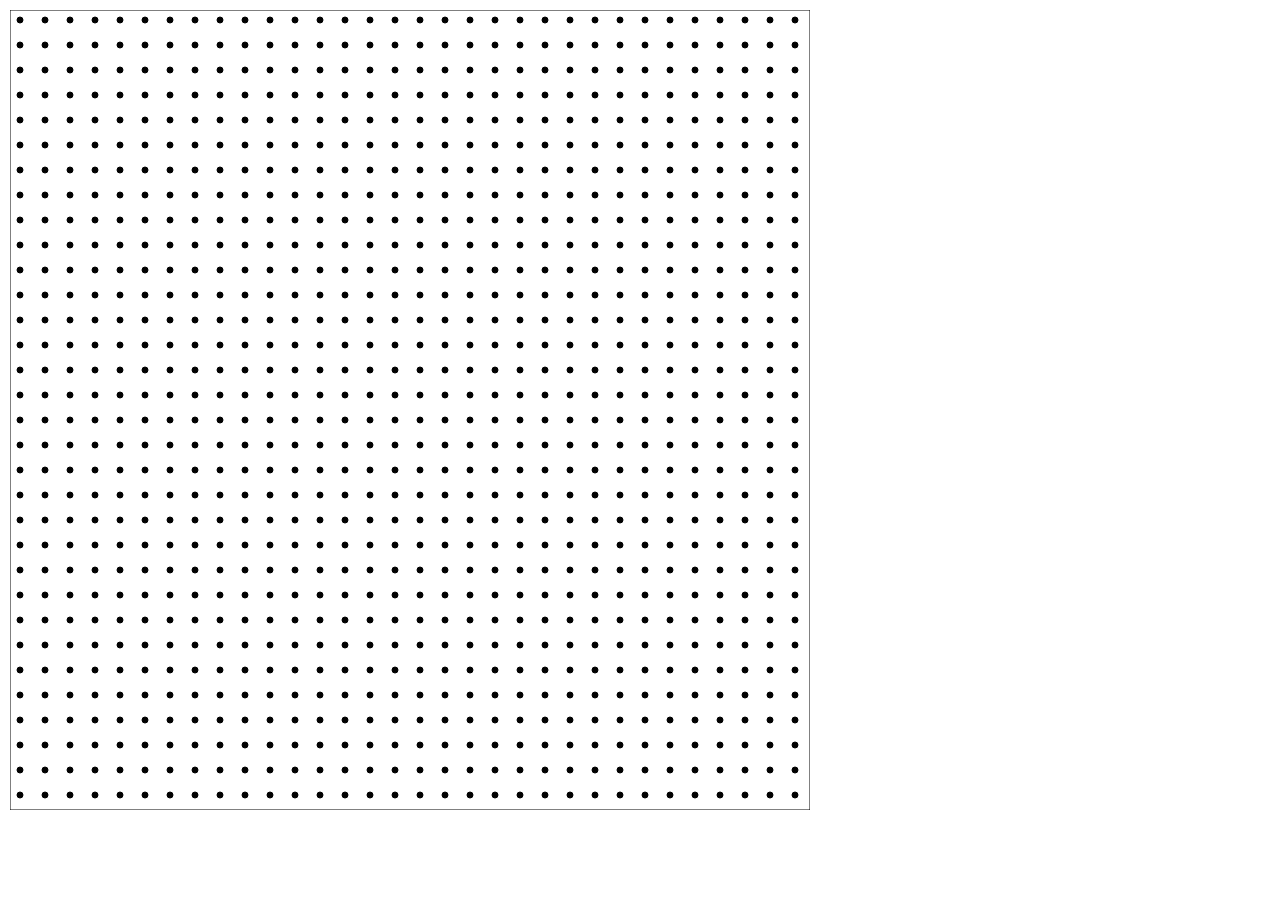
==== index.html @ 3f3d21f5 "first commit" ====
<!DOCTYPE html>
<html>
    <head>
        <title>MAP</title>
        <meta http-equiv="Content-Type" content="text/html; charset=utf-8">
        <link rel="stylesheet" type="text/css" href="css/style.css">
        <script src="http://code.jquery.com/jquery-1.10.2.min.js"></script>
        <script src="js/raphael-min.js"></script>
    </head>
    <body>
        <script src="js/script.js"></script>
    </body>
</html>
---- css/style.css ----
html, body {
    width: 100%;
    height: 100%;
    margin: 0;
}

body {
    background-color: transparent;
    -webkit-transform: perspective(1400px) matrix3d(1, 0, 0, 0, 0, 1, 0, 0, 0, 0, 1, 0, 0, 0, 0, 1);
    -webkit-transform-style: preserve-3d;
}
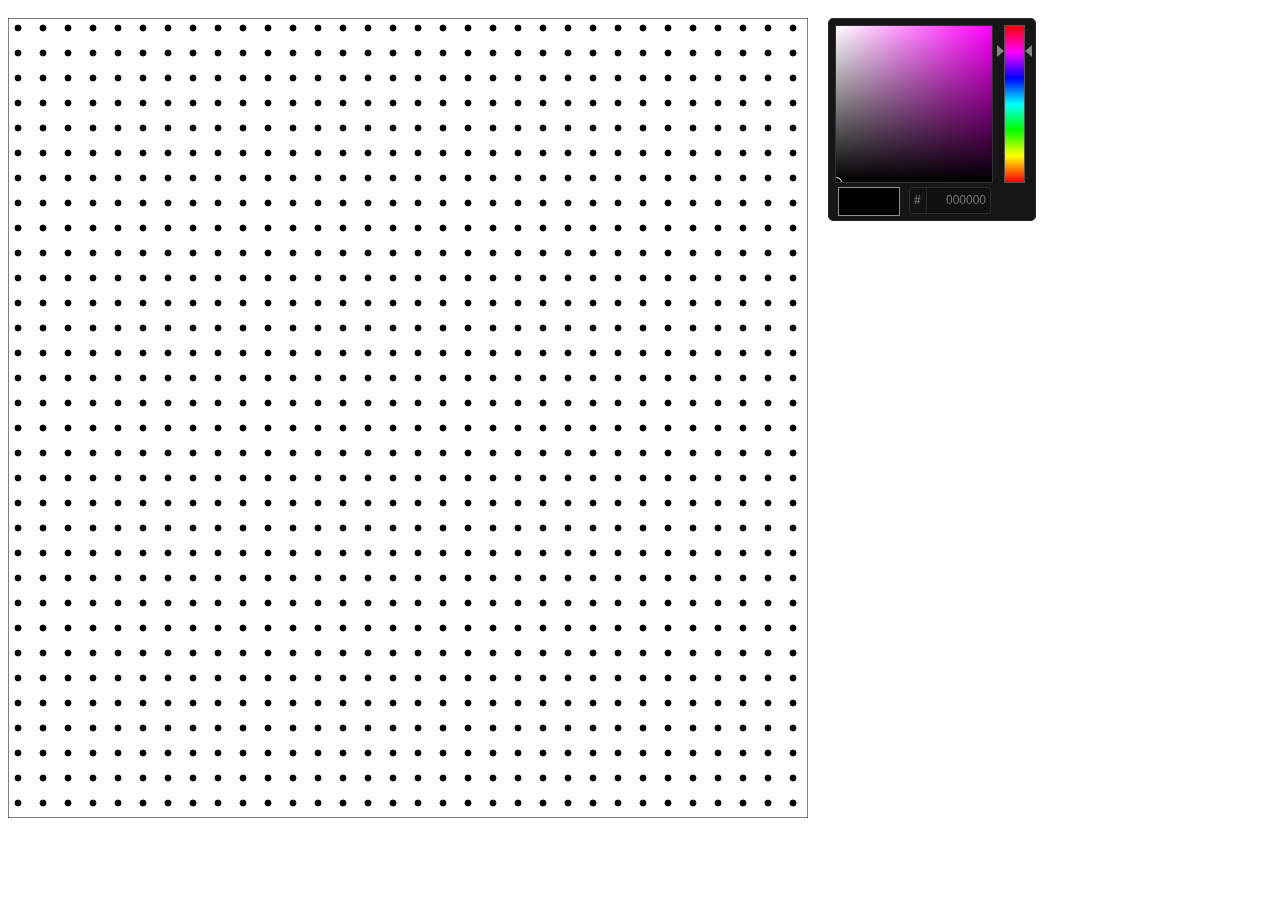
==== commit df1d6985: "colorpicker changed and line to added" ====
--- a/index.html
+++ b/index.html
@@ -3,11 +3,22 @@
     <head>
         <title>MAP</title>
         <meta http-equiv="Content-Type" content="text/html; charset=utf-8">
-        <link rel="stylesheet" type="text/css" href="css/style.css">
-        <script src="http://code.jquery.com/jquery-1.10.2.min.js"></script>
+        
+		<link rel="stylesheet" type="text/css" href="css/style.css">
+        
+		<script src="http://code.jquery.com/jquery-1.10.2.min.js"></script>
         <script src="js/raphael-min.js"></script>
+		
+		<!-- Colorpicker -->
+			<script src="js/colpick.js" type="text/javascript"></script>
+			<link rel="stylesheet" href="css/colpick.css" type="text/css"/>
+		<!-- End Colorpicker -->
     </head>
     <body>
+		<div id="tools">
+			<div id="picker"></div>
+		</div>
+		
         <script src="js/script.js"></script>
     </body>
 </html>
--- a/css/style.css
+++ b/css/style.css
@@ -1,11 +1,21 @@
 html, body {
     width: 100%;
     height: 100%;
-    margin: 0;
+    margin: 10;
 }
 
 body {
     background-color: transparent;
     -webkit-transform: perspective(1400px) matrix3d(1, 0, 0, 0, 0, 1, 0, 0, 0, 0, 1, 0, 0, 0, 0, 1);
     -webkit-transform-style: preserve-3d;
+}
+
+.short_input {
+	width:40px;
+}
+
+#tools {
+	position:absolute;
+	left:820px;
+	top:10px;
 }--- a/css/colpick.css
+++ b/css/colpick.css
@@ -0,0 +1,410 @@
+/*
+colpick Color Picker / colpick.com
+*/
+
+/*Main container*/
+.colpick {
+	position: absolute;
+	width: 346px;
+	height: 170px;
+	overflow: hidden;
+	display: none;
+	font-family: Arial, Helvetica, sans-serif;
+	background:#ebebeb;
+	border: 1px solid #bbb;
+	-webkit-border-radius: 5px;
+	-moz-border-radius: 5px;
+	border-radius: 5px;
+	
+	/*Prevents selecting text when dragging the selectors*/
+	-webkit-user-select: none;
+	-moz-user-select: none;
+	-ms-user-select: none;
+	-o-user-select: none;
+	user-select: none;
+}
+/*Color selection box*/
+.colpick_color {
+	position: absolute;
+	left: 7px;
+	top: 7px;
+	width: 156px;
+	height: 156px;
+	overflow: hidden;
+	outline: 1px solid #aaa;
+	cursor: crosshair;
+}
+.colpick_color_overlay1 {
+	position: absolute;
+	left:0;
+	top:0;
+	width: 156px;
+	height: 156px;
+	filter:  progid:DXImageTransform.Microsoft.gradient(GradientType=1,startColorstr='#ffffff', endColorstr='#00ffffff'); /* IE6 & IE7 */
+	-ms-filter: "progid:DXImageTransform.Microsoft.gradient(GradientType=1,startColorstr='#ffffff', endColorstr='#00ffffff')"; /* IE8 */
+	background: linear-gradient(to right, rgba(255,255,255,1), rgba(255,255,255,0));
+}
+.colpick_color_overlay2 {
+	position: absolute;
+	left:0;
+	top:0;
+	width: 156px;
+	height: 156px;
+	filter:  progid:DXImageTransform.Microsoft.gradient(GradientType=0,startColorstr='#00000000', endColorstr='#000000'); /* IE6 & IE7 */
+	-ms-filter: "progid:DXImageTransform.Microsoft.gradient(GradientType=0,startColorstr='#00000000', endColorstr='#000000')"; /* IE8 */
+	background: linear-gradient(to bottom, rgba(0,0,0,0), rgba(0,0,0,1));
+}
+/*Circular color selector*/
+.colpick_selector_outer {
+	background:none;
+	position: absolute;
+	width: 11px;
+	height: 11px;
+	margin: -6px 0 0 -6px;
+	border: 1px solid black;
+	border-radius: 50%;
+}
+.colpick_selector_inner{
+	position: absolute;
+	width: 9px;
+	height: 9px;
+	border: 1px solid white;
+	border-radius: 50%;
+}
+/*Vertical hue bar*/
+.colpick_hue {
+	position: absolute;
+	top: 6px;
+	left: 175px;
+	width: 19px;
+	height: 156px;
+	border: 1px solid #aaa;
+	cursor: n-resize;
+}
+/*Hue bar sliding indicator*/
+.colpick_hue_arrs {
+	position: absolute;
+	left: -8px;
+	width: 35px;
+	height: 7px;
+	margin: -7px 0 0 0;
+}
+.colpick_hue_larr {
+	position:absolute;
+	width: 0; 
+	height: 0; 
+	border-top: 6px solid transparent;
+	border-bottom: 6px solid transparent;
+	border-left: 7px solid #858585;
+}
+.colpick_hue_rarr {
+	position:absolute;
+	right:0;
+	width: 0; 
+	height: 0; 
+	border-top: 6px solid transparent;
+	border-bottom: 6px solid transparent; 
+	border-right: 7px solid #858585; 
+}
+/*New color box*/
+.colpick_new_color {
+	position: absolute;
+	left: 207px;
+	top: 6px;
+	width: 60px;
+	height: 27px;
+	background: #f00;
+	border: 1px solid #8f8f8f;
+}
+/*Current color box*/
+.colpick_current_color {
+	position: absolute;
+	left: 277px;
+	top: 6px;
+	width: 60px;
+	height: 27px;
+	background: #f00;
+	border: 1px solid #8f8f8f;
+}
+/*Input field containers*/
+.colpick_field, .colpick_hex_field  {
+	position: absolute;
+	height: 20px;
+	width: 60px;
+	overflow:hidden;
+	background:#f3f3f3;
+	color:#b8b8b8;
+	font-size:12px;
+	border:1px solid #bdbdbd;
+	-webkit-border-radius: 3px;
+	-moz-border-radius: 3px;
+	border-radius: 3px;
+}
+.colpick_rgb_r {
+	top: 40px;
+	left: 207px;
+}
+.colpick_rgb_g {
+	top: 67px;
+	left: 207px;
+}
+.colpick_rgb_b {
+	top: 94px;
+	left: 207px;
+}
+.colpick_hsb_h {
+	top: 40px;
+	left: 277px;
+}
+.colpick_hsb_s {
+	top: 67px;
+	left: 277px;
+}
+.colpick_hsb_b {
+	top: 94px;
+	left: 277px;
+}
+.colpick_hex_field {
+	width: 68px;
+	left: 207px;
+	top: 121px;
+}
+/*Text field container on focus*/
+.colpick_focus {
+	border-color: #999;
+}
+/*Field label container*/
+.colpick_field_letter {
+	position: absolute;
+	width: 12px;
+	height: 20px;
+	line-height: 20px;
+	padding-left: 4px;
+	background: #efefef;
+	border-right: 1px solid #bdbdbd;
+	font-weight: bold;
+	color:#777;
+}
+/*Text inputs*/
+.colpick_field input, .colpick_hex_field input {
+	position: absolute;
+	right: 11px;
+	margin: 0;
+	padding: 0;
+	height: 20px;
+	line-height: 20px;
+	background: transparent;
+	border: none;
+	font-size: 12px;
+	font-family: Arial, Helvetica, sans-serif;
+	color: #555;
+	text-align: right;
+	outline: none;
+}
+.colpick_hex_field input {
+	right: 4px;
+}
+/*Field up/down arrows*/
+.colpick_field_arrs {
+	position: absolute;
+	top: 0;
+	right: 0;
+	width: 9px;
+	height: 21px;
+	cursor: n-resize;
+}
+.colpick_field_uarr {
+	position: absolute;
+	top: 5px;
+	width: 0; 
+	height: 0; 
+	border-left: 4px solid transparent;
+	border-right: 4px solid transparent;
+	border-bottom: 4px solid #959595;
+}
+.colpick_field_darr {
+	position: absolute;
+	bottom:5px;
+	width: 0; 
+	height: 0; 
+	border-left: 4px solid transparent;
+	border-right: 4px solid transparent;
+	border-top: 4px solid #959595;
+}
+/*Submit/Select button*/
+.colpick_submit {
+	position: absolute;
+	left: 207px;
+	top: 149px;
+	width: 130px;
+	height: 22px;
+	line-height:22px;
+	background: #efefef;
+	text-align: center;
+	color: #555;
+	font-size: 12px;
+	font-weight:bold;
+	border: 1px solid #bdbdbd;
+	-webkit-border-radius: 3px;
+	-moz-border-radius: 3px;
+	border-radius: 3px;
+}
+.colpick_submit:hover {
+	background:#f3f3f3;
+	border-color:#999;
+	cursor: pointer;
+}
+
+/*full layout with no submit button*/
+.colpick_full_ns  .colpick_submit, .colpick_full_ns .colpick_current_color{
+	display:none;
+}
+.colpick_full_ns .colpick_new_color {
+	width: 130px;
+	height: 25px;
+}
+.colpick_full_ns .colpick_rgb_r, .colpick_full_ns .colpick_hsb_h {
+	top: 42px;
+}
+.colpick_full_ns .colpick_rgb_g, .colpick_full_ns .colpick_hsb_s {
+	top: 73px;
+}
+.colpick_full_ns .colpick_rgb_b, .colpick_full_ns .colpick_hsb_b {
+	top: 104px;
+}
+.colpick_full_ns .colpick_hex_field {
+	top: 135px;
+}
+
+/*rgbhex layout*/
+.colpick_rgbhex .colpick_hsb_h, .colpick_rgbhex .colpick_hsb_s, .colpick_rgbhex .colpick_hsb_b {
+	display:none;
+}
+.colpick_rgbhex {
+	width:282px;
+}
+.colpick_rgbhex .colpick_field, .colpick_rgbhex .colpick_submit {
+	width:68px;
+}
+.colpick_rgbhex .colpick_new_color {
+	width:34px;
+	border-right:none;
+}
+.colpick_rgbhex .colpick_current_color {
+	width:34px;
+	left:240px;
+	border-left:none;
+}
+
+/*rgbhex layout, no submit button*/
+.colpick_rgbhex_ns  .colpick_submit, .colpick_rgbhex_ns .colpick_current_color{
+	display:none;
+}
+.colpick_rgbhex_ns .colpick_new_color{
+	width:68px;
+	border: 1px solid #8f8f8f;
+}
+.colpick_rgbhex_ns .colpick_rgb_r {
+	top: 42px;
+}
+.colpick_rgbhex_ns .colpick_rgb_g {
+	top: 73px;
+}
+.colpick_rgbhex_ns .colpick_rgb_b {
+	top: 104px;
+}
+.colpick_rgbhex_ns .colpick_hex_field {
+	top: 135px;
+}
+
+/*hex layout*/
+.colpick_hex .colpick_hsb_h, .colpick_hex .colpick_hsb_s, .colpick_hex .colpick_hsb_b, .colpick_hex .colpick_rgb_r, .colpick_hex .colpick_rgb_g, .colpick_hex .colpick_rgb_b {
+	display:none;
+}
+.colpick_hex {
+	width:206px;
+	height:201px;
+}
+.colpick_hex .colpick_hex_field {
+	width:72px;
+	height:25px;
+	top:168px;
+	left:80px;
+}
+.colpick_hex .colpick_hex_field div, .colpick_hex .colpick_hex_field input {
+	height: 25px;
+	line-height: 25px;
+}
+.colpick_hex .colpick_new_color {
+	left:9px;
+	top:168px;
+	width:30px;
+	border-right:none;
+}
+.colpick_hex .colpick_current_color {
+	left:39px;
+	top:168px;
+	width:30px;
+	border-left:none;
+}
+.colpick_hex .colpick_submit {
+	left:164px;
+	top: 168px;
+	width:30px;
+	height:25px;
+	line-height: 25px;
+}
+
+/*hex layout, no submit button*/
+.colpick_hex_ns  .colpick_submit, .colpick_hex_ns .colpick_current_color {
+	display:none;
+}
+.colpick_hex_ns .colpick_hex_field {
+	width:80px;
+}
+.colpick_hex_ns .colpick_new_color{
+	width:60px;
+	border: 1px solid #8f8f8f;
+}
+
+/*Dark color scheme*/
+.colpick_dark {
+	background: #161616;
+	border-color: #2a2a2a;
+}
+.colpick_dark .colpick_color {
+	outline-color: #333;
+}
+.colpick_dark .colpick_hue {
+	border-color: #555;
+}
+.colpick_dark .colpick_field, .colpick_dark .colpick_hex_field {
+	background: #101010;
+	border-color: #2d2d2d;
+}
+.colpick_dark .colpick_field_letter {
+	background: #131313;
+	border-color: #2d2d2d;
+	color: #696969;
+}
+.colpick_dark .colpick_field input, .colpick_dark .colpick_hex_field input {
+	color: #7a7a7a;
+}
+.colpick_dark .colpick_field_uarr {
+	border-bottom-color:#696969;
+}
+.colpick_dark .colpick_field_darr {
+	border-top-color:#696969;
+}
+.colpick_dark .colpick_focus {
+	border-color:#444;
+}
+.colpick_dark .colpick_submit {
+	background: #131313;
+	border-color:#2d2d2d;
+	color:#7a7a7a;
+}
+.colpick_dark .colpick_submit:hover {
+	background-color:#101010;
+	border-color:#444;
+}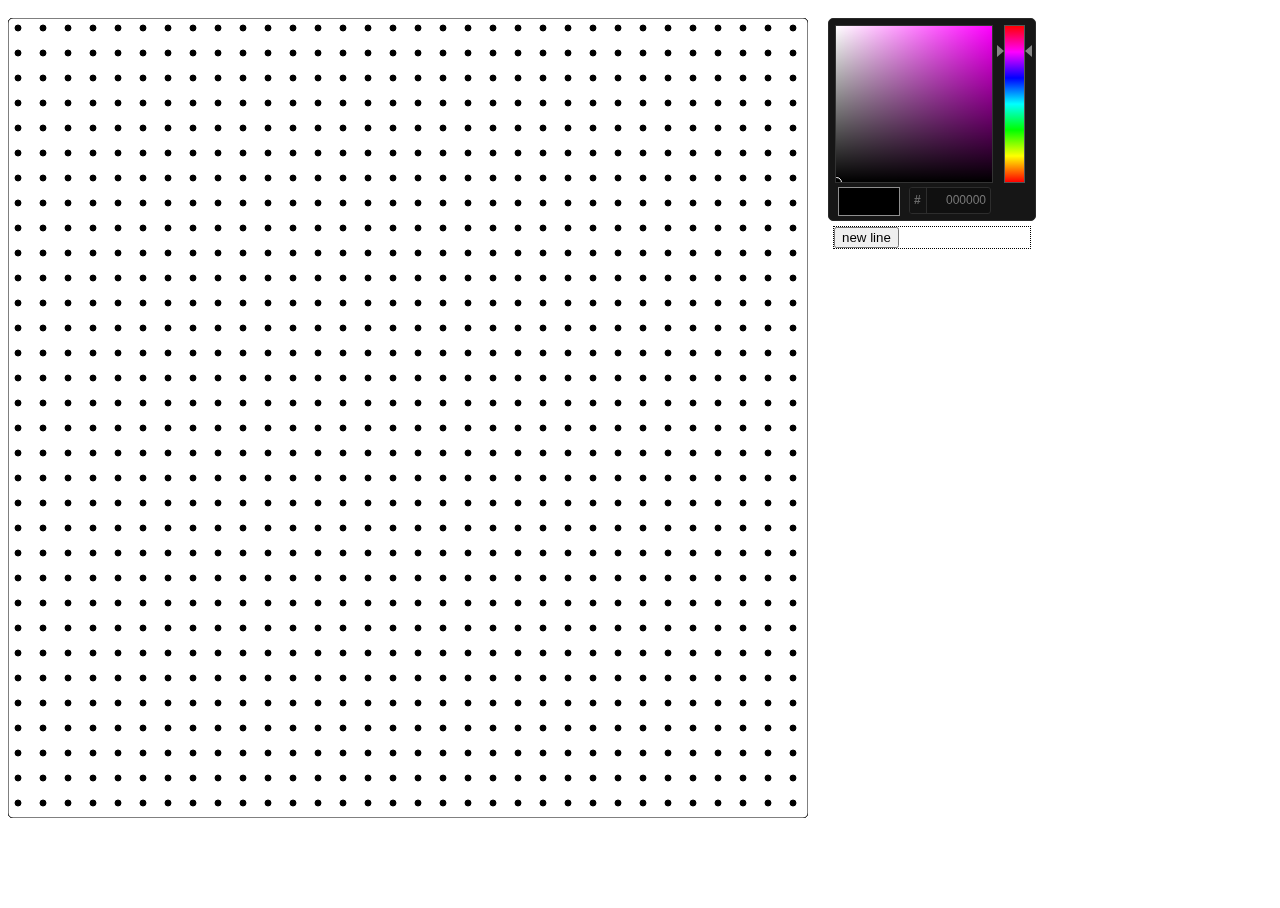
==== commit f1ccc081: "line tool added" ====
--- a/index.html
+++ b/index.html
@@ -17,6 +17,7 @@
     <body>
 		<div id="tools">
 			<div id="picker"></div>
+			<div class="tool"><input id="newLineBtn" type="button" value="new line" /></div>
 		</div>
 		
         <script src="js/script.js"></script>
--- a/css/style.css
+++ b/css/style.css
@@ -18,4 +18,10 @@
 	position:absolute;
 	left:820px;
 	top:10px;
+}
+
+.tool {
+	border-style:dotted;
+	border-width:thin;
+	margin:5px;
 }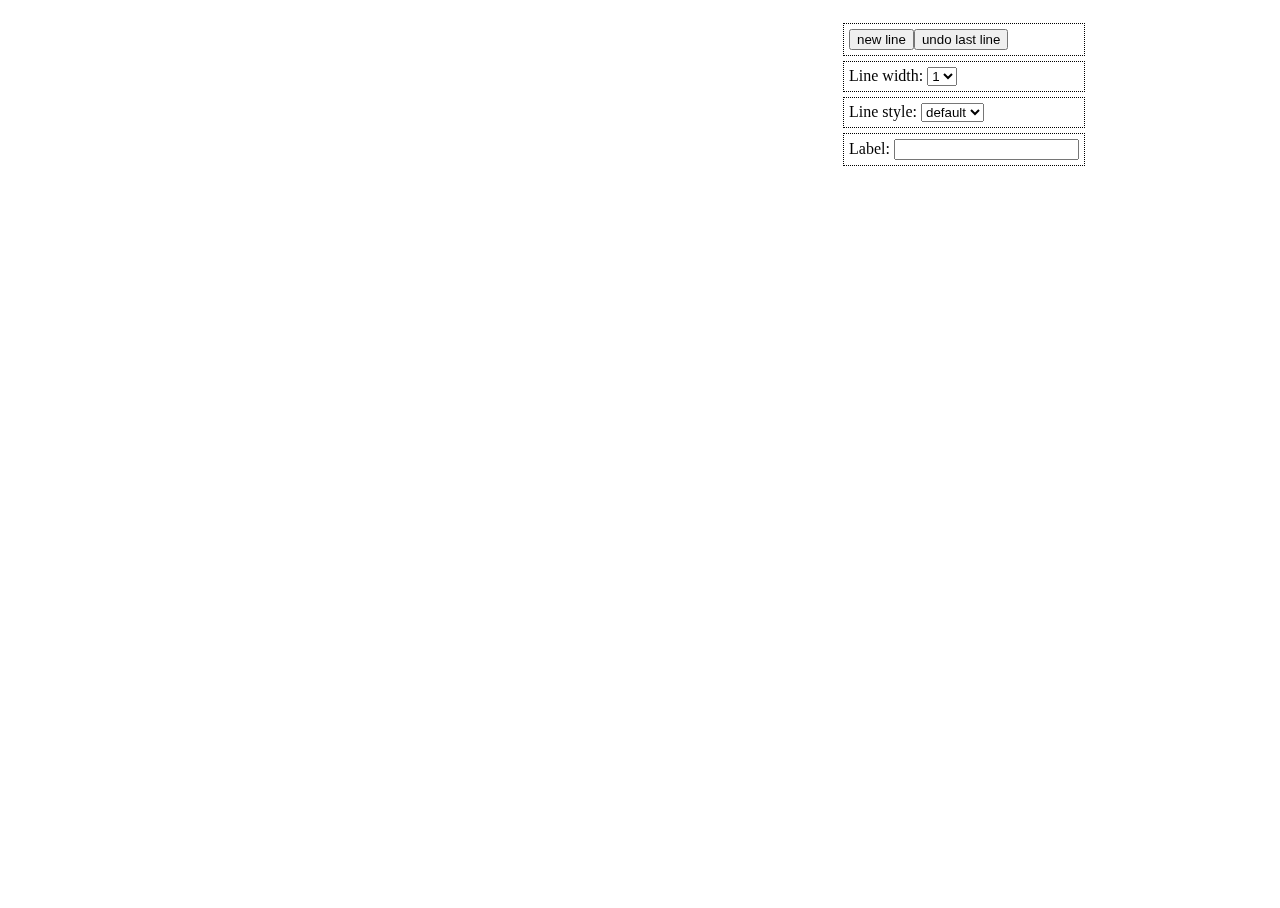
==== commit 8bc2e802: "line options tools added" ====
--- a/index.html
+++ b/index.html
@@ -17,7 +17,37 @@
     <body>
 		<div id="tools">
 			<div id="picker"></div>
-			<div class="tool"><input id="newLineBtn" type="button" value="new line" /></div>
+			<div class="tool"><input id="newLineBtn" type="button" value="new line" /><input id="undoLineBtn" type="button" value="undo last line" /></div>
+			<div class="tool">
+				<label for="lineWidth">Line width:</label>
+				<select id="lineWidth">
+					<option>1</option>
+					<option>2</option>
+					<option>3</option>
+					<option>4</option>
+					<option>5</option>
+				</select>
+			</div>
+			<div class="tool">
+				<label for="lineStyle">Line style:</label>
+				<select id="lineStyle">
+					<option value="0">default</option>
+					<option value="1">-</option>
+					<option value="2">.</option>
+					<option value="3">-.</option>
+					<option value="4">-..</option>
+					<option value="5">. </option>
+					<option value="6">- </option>
+					<option value="7">--</option>
+					<option value="8">- .</option>
+					<option value="9">--.</option>
+					<option value="10">--..</option>
+				</select>
+			</div>
+			<div class="tool">
+				<label for="label">Label:</label>
+				<input id="label" value="" autocomplete="off" />
+			</div>
 		</div>
 		
         <script src="js/script.js"></script>
--- a/css/style.css
+++ b/css/style.css
@@ -16,7 +16,7 @@
 
 #tools {
 	position:absolute;
-	left:820px;
+	left:830px;
 	top:10px;
 }
 
@@ -24,4 +24,5 @@
 	border-style:dotted;
 	border-width:thin;
 	margin:5px;
+	padding:5px;
 }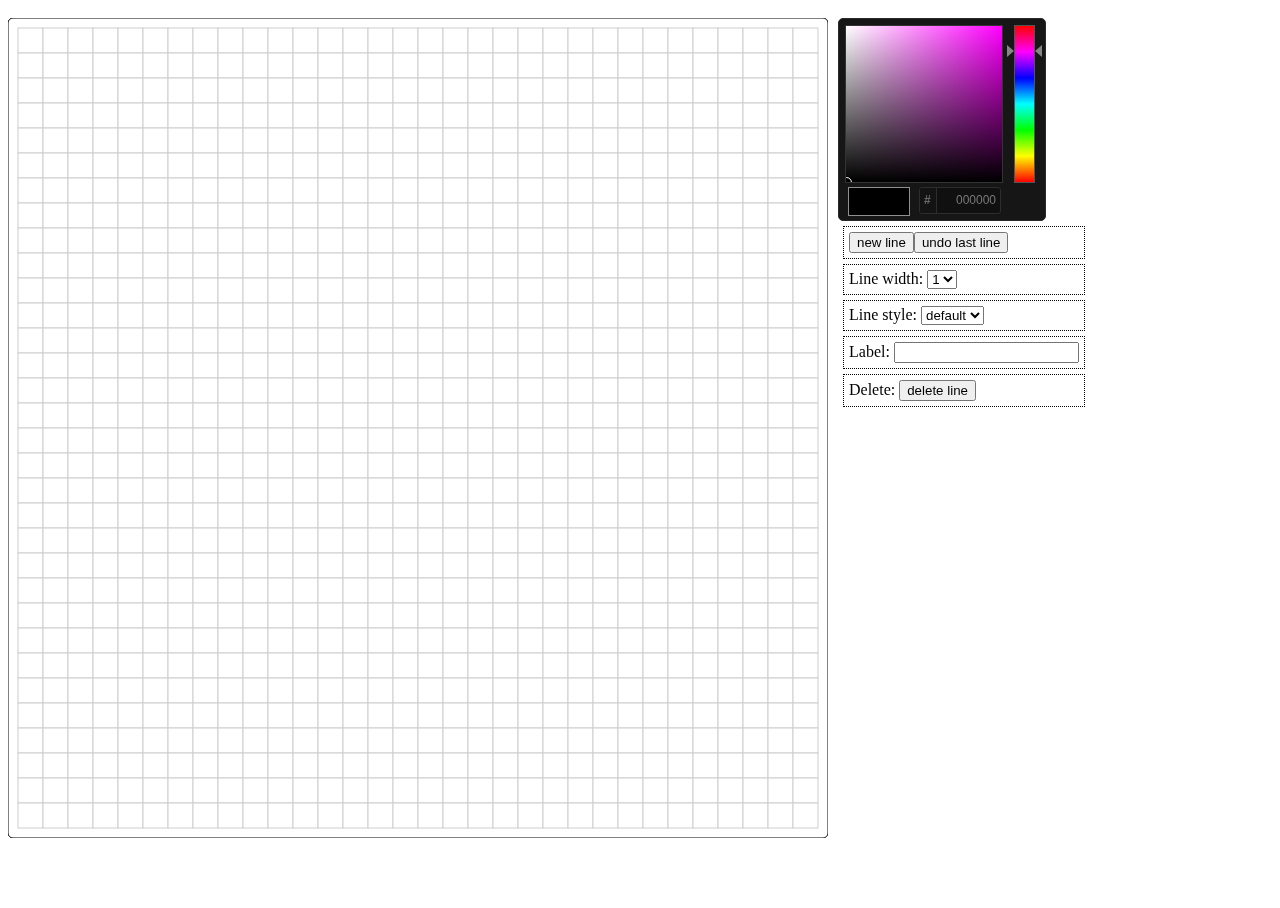
==== commit 7f5fa9c6: "now you can delete lines" ====
--- a/index.html
+++ b/index.html
@@ -48,6 +48,10 @@
 				<label for="label">Label:</label>
 				<input id="label" value="" autocomplete="off" />
 			</div>
+			<div class="tool">
+				<label for="deleteLine">Delete:</label>
+				<input id="deleteLine" type="button" value="delete line" />
+			</div>
 		</div>
 		
         <script src="js/script.js"></script>
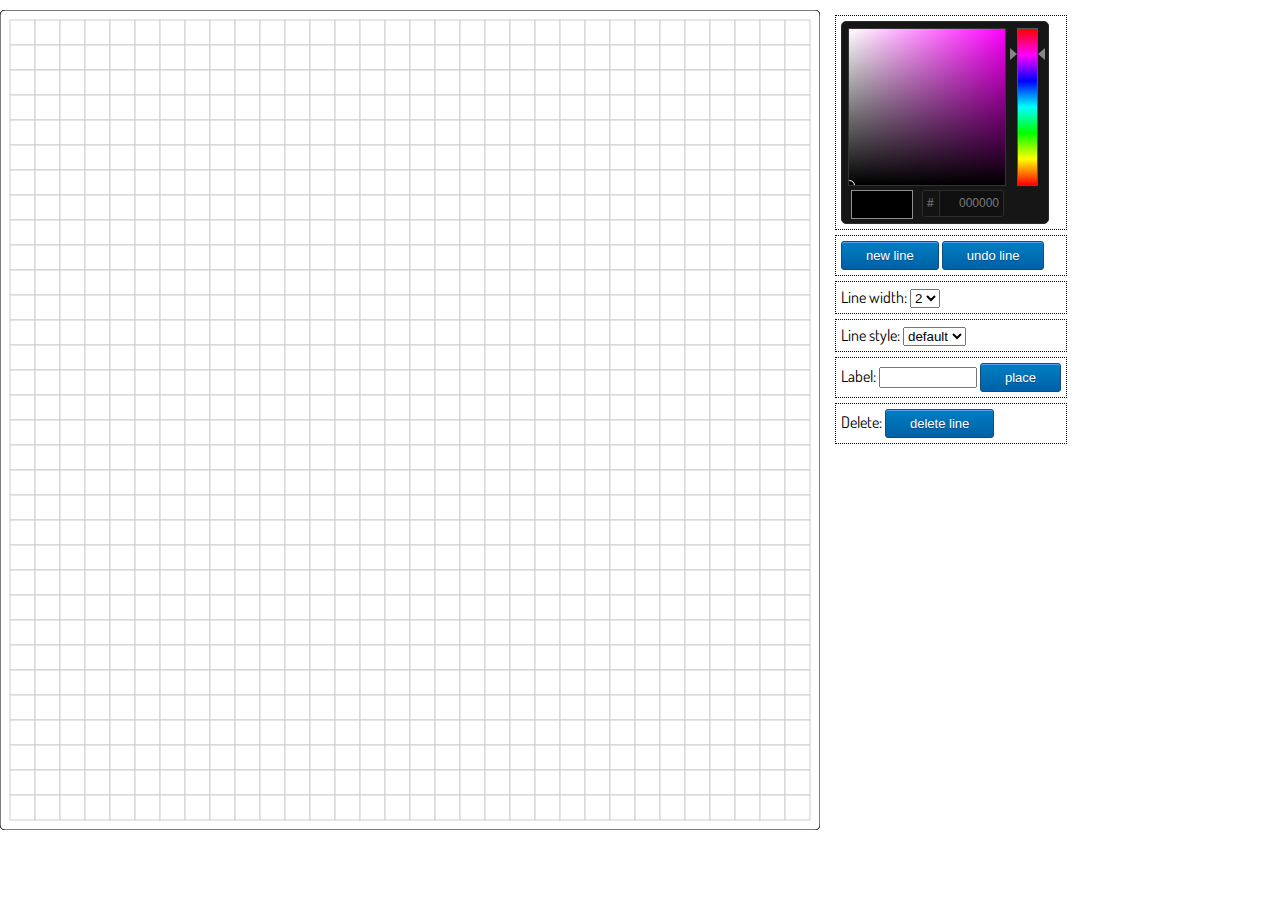
==== commit 1288d32a: "fixed some css" ====
--- a/index.html
+++ b/index.html
@@ -5,6 +5,8 @@
         <meta http-equiv="Content-Type" content="text/html; charset=utf-8">
         
 		<link rel="stylesheet" type="text/css" href="css/style.css">
+		
+		<link href='http://fonts.googleapis.com/css?family=Dosis:400,700&subset=latin,latin-ext' rel='stylesheet' type='text/css'>
         
 		<script src="http://code.jquery.com/jquery-1.10.2.min.js"></script>
         <script src="js/raphael-min.js"></script>
@@ -16,13 +18,18 @@
     </head>
     <body>
 		<div id="tools">
-			<div id="picker"></div>
-			<div class="tool"><input id="newLineBtn" type="button" value="new line" /><input id="undoLineBtn" type="button" value="undo last line" /></div>
+			<div class="tool">
+				<div id="picker"></div>
+			</div>
+			<div class="tool">
+				<input id="newLineBtn" class="myButton" type="button" value="new line" />
+				<input id="undoLineBtn" class="myButton" type="button" value="undo line" />
+			</div>
 			<div class="tool">
 				<label for="lineWidth">Line width:</label>
 				<select id="lineWidth">
 					<option>1</option>
-					<option>2</option>
+					<option selected>2</option>
 					<option>3</option>
 					<option>4</option>
 					<option>5</option>
@@ -36,8 +43,8 @@
 					<option value="2">.</option>
 					<option value="3">-.</option>
 					<option value="4">-..</option>
-					<option value="5">. </option>
-					<option value="6">- </option>
+					<option value="5">. .</option>
+					<option value="6">- -</option>
 					<option value="7">--</option>
 					<option value="8">- .</option>
 					<option value="9">--.</option>
@@ -46,11 +53,12 @@
 			</div>
 			<div class="tool">
 				<label for="label">Label:</label>
-				<input id="label" value="" autocomplete="off" />
+				<input class="medium_input" id="label" value="" autocomplete="off" />
+				<input id="placeLabel" type="button" value="place" class="myButton" />
 			</div>
 			<div class="tool">
 				<label for="deleteLine">Delete:</label>
-				<input id="deleteLine" type="button" value="delete line" />
+				<input id="deleteLine" type="button" value="delete line" class="myButton" />
 			</div>
 		</div>
 		
--- a/css/style.css
+++ b/css/style.css
@@ -6,12 +6,14 @@
 
 body {
     background-color: transparent;
-    -webkit-transform: perspective(1400px) matrix3d(1, 0, 0, 0, 0, 1, 0, 0, 0, 0, 1, 0, 0, 0, 0, 1);
-    -webkit-transform-style: preserve-3d;
+	font-family: 'Dosis', sans-serif;
 }
 
 .short_input {
 	width:40px;
+}
+.medium_input {
+	width:90px;
 }
 
 #tools {
@@ -25,4 +27,44 @@
 	border-width:thin;
 	margin:5px;
 	padding:5px;
+}
+
+.myButton {
+	-moz-box-shadow:inset 0px 1px 0px 0px #54a3f7;
+	-webkit-box-shadow:inset 0px 1px 0px 0px #54a3f7;
+	box-shadow:inset 0px 1px 0px 0px #54a3f7;
+	background:-webkit-gradient(linear, left top, left bottom, color-stop(0.05, #007dc1), color-stop(1, #0061a7));
+	background:-moz-linear-gradient(top, #007dc1 5%, #0061a7 100%);
+	background:-webkit-linear-gradient(top, #007dc1 5%, #0061a7 100%);
+	background:-o-linear-gradient(top, #007dc1 5%, #0061a7 100%);
+	background:-ms-linear-gradient(top, #007dc1 5%, #0061a7 100%);
+	background:linear-gradient(to bottom, #007dc1 5%, #0061a7 100%);
+	filter:progid:DXImageTransform.Microsoft.gradient(startColorstr='#007dc1', endColorstr='#0061a7',GradientType=0);
+	background-color:#007dc1;
+	-moz-border-radius:3px;
+	-webkit-border-radius:3px;
+	border-radius:3px;
+	border:1px solid #124d77;
+	display:inline-block;
+	cursor:pointer;
+	color:#ffffff;
+	font-family:arial;
+	font-size:13px;
+	padding:6px 24px;
+	text-decoration:none;
+	text-shadow:0px 1px 0px #154682;
+}
+.myButton:hover {
+	background:-webkit-gradient(linear, left top, left bottom, color-stop(0.05, #0061a7), color-stop(1, #007dc1));
+	background:-moz-linear-gradient(top, #0061a7 5%, #007dc1 100%);
+	background:-webkit-linear-gradient(top, #0061a7 5%, #007dc1 100%);
+	background:-o-linear-gradient(top, #0061a7 5%, #007dc1 100%);
+	background:-ms-linear-gradient(top, #0061a7 5%, #007dc1 100%);
+	background:linear-gradient(to bottom, #0061a7 5%, #007dc1 100%);
+	filter:progid:DXImageTransform.Microsoft.gradient(startColorstr='#0061a7', endColorstr='#007dc1',GradientType=0);
+	background-color:#0061a7;
+}
+.myButton:active {
+	position:relative;
+	top:1px;
 }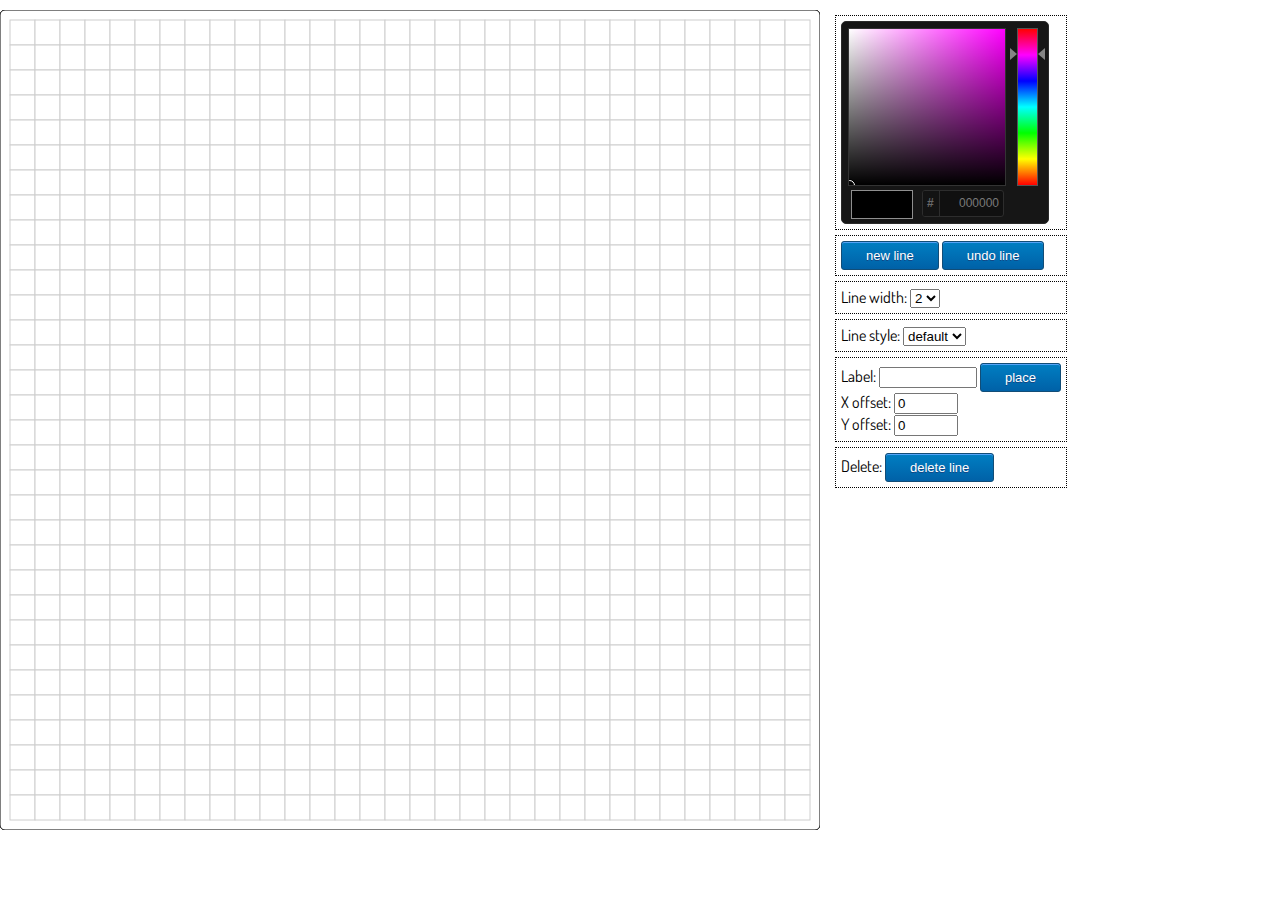
==== commit 6f87ffc3: "can now place labels" ====
--- a/index.html
+++ b/index.html
@@ -53,8 +53,12 @@
 			</div>
 			<div class="tool">
 				<label for="label">Label:</label>
-				<input class="medium_input" id="label" value="" autocomplete="off" />
-				<input id="placeLabel" type="button" value="place" class="myButton" />
+				<input class="medium_input" type="text" id="label" value="" autocomplete="off" />
+				<input id="placeLabel" type="button" value="place" class="myButton" /> <br />
+				<label for="xOffset">X offset:</label>
+				<input id="xOffset" type="number" max="10" min="-10" value="0" /> <br />
+				<label for="yOffset">Y offset:</label>
+				<input id="yOffset" type="number" max="10" min="-10" value="0" />
 			</div>
 			<div class="tool">
 				<label for="deleteLine">Delete:</label>
